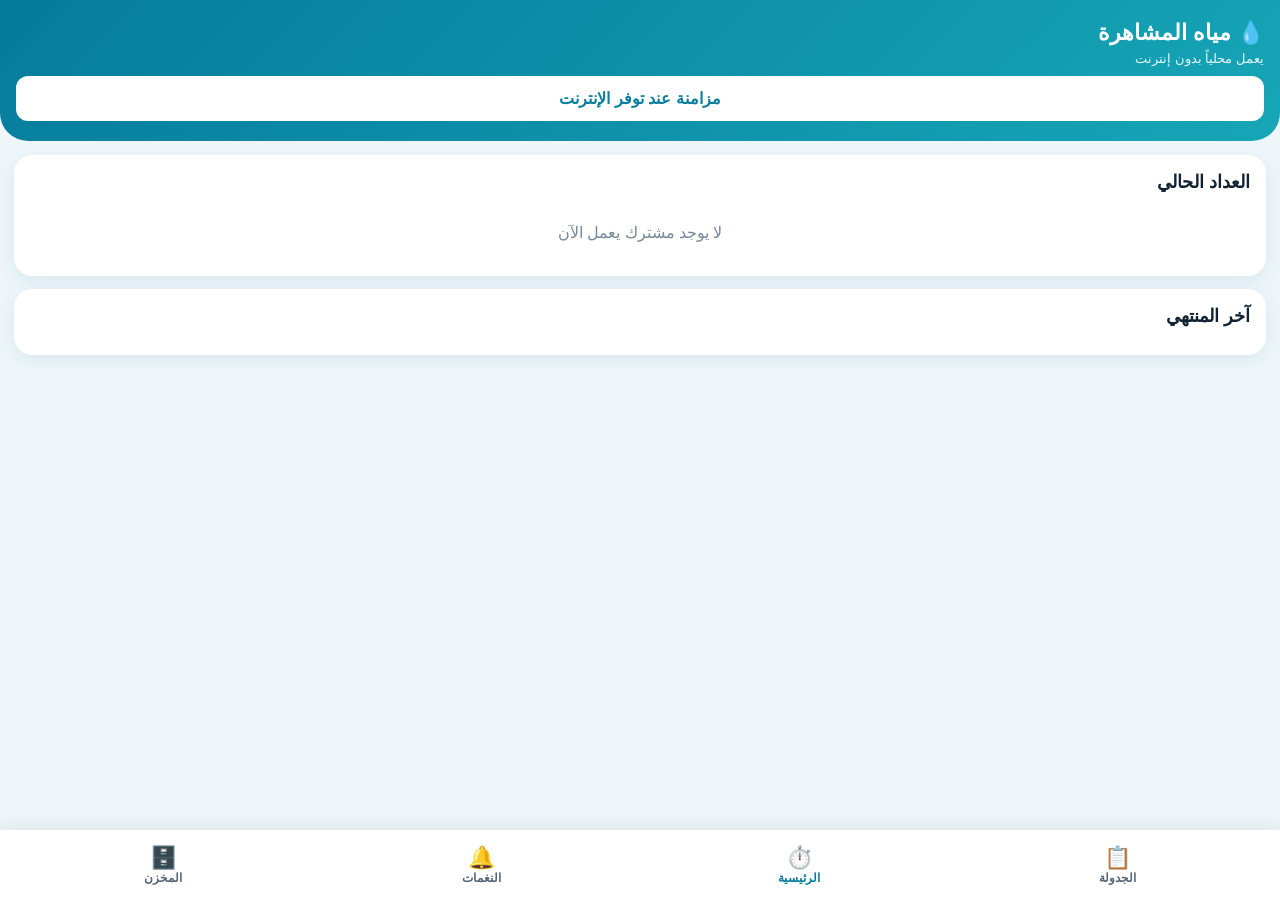
==== man-water-android/v1.4-overrides/app/src/main/assets/offline/index.html @ 1ccfb856 "Add MAN Water v1.4 offline-first app/src/main/assets/offline/index.html" ====
<!doctype html><html lang="ar" dir="rtl"><head><meta charset="utf-8"><meta name="viewport" content="width=device-width,initial-scale=1,viewport-fit=cover"><title>مياه المشاهرة</title><style>
*{box-sizing:border-box}body{margin:0;background:#eef6fa;color:#123;font-family:Tahoma,Arial;padding-bottom:84px}.top{background:linear-gradient(135deg,#067b9c,#16a6b6);color:#fff;padding:20px 16px;border-radius:0 0 28px 28px}.top h1{margin:0 0 5px;font-size:22px}.status{font-size:13px;opacity:.9}.wrap{padding:14px}.card{background:#fff;border-radius:18px;padding:16px;margin-bottom:13px;box-shadow:0 5px 18px #17627b18}h2{margin:0 0 12px;font-size:18px}.timer{text-align:center;font-size:48px;font-weight:bold;direction:ltr;color:#087d9e;margin:12px}.name{text-align:center;font-size:21px;font-weight:bold}.grid{display:grid;grid-template-columns:1fr 1fr;gap:9px}input,button{width:100%;border:1px solid #cde0e7;border-radius:12px;padding:13px;font-size:16px}button{border:0;background:#087d9e;color:#fff;font-weight:bold}.red{background:#c9363e}.orange{background:#e79119}.ghost{background:#e8f3f6;color:#086c87}.row{display:flex;gap:8px;align-items:center;padding:10px 0;border-bottom:1px solid #edf2f4}.row:last-child{border:0}.row .grow{flex:1}.small{font-size:12px;color:#678}.pill{font-size:12px;padding:4px 8px;border-radius:10px;background:#fff2c7;color:#795500}.nav{position:fixed;bottom:0;left:0;right:0;background:#fff;display:grid;grid-template-columns:repeat(4,1fr);box-shadow:0 -4px 18px #0001;padding:8px 4px max(8px,env(safe-area-inset-bottom))}.nav button{background:none;color:#567;padding:7px 2px;font-size:12px}.nav button b{display:block;font-size:22px}.nav button.on{color:#087d9e}.page{display:none}.page.on{display:block}.empty{text-align:center;color:#789;padding:18px}.sync{margin-top:10px;background:#fff;color:#087d9e}.count{background:#087d9e;color:white;border-radius:50%;padding:2px 7px}.note{font-size:12px;color:#567;line-height:1.7}.danger{color:#c9363e}
</style></head><body><header class="top"><h1>💧 مياه المشاهرة</h1><div class="status" id="net">يعمل محلياً بدون إنترنت</div><button class="sync" onclick="syncNow()">مزامنة عند توفر الإنترنت</button></header><main class="wrap">
<section id="home" class="page on"><div class="card"><h2>العداد الحالي</h2><div id="active"><div class="empty">لا يوجد مشترك يعمل الآن</div></div></div><div class="card"><h2>آخر المنتهي</h2><div id="last"></div></div></section>
<section id="schedule" class="page"><div class="card"><h2>إضافة مشترك إلى الجدولة</h2><input id="person" placeholder="اسم المشترك"><div class="grid" style="margin-top:9px"><input id="minutes" type="number" min="1" value="10" placeholder="الوقت بالدقائق"><button onclick="add()">إضافة للدور</button></div><p class="note">يبدأ أول مشترك فوراً. بعد انتهائه ينتقل للمخزن، ثم يبدأ التالي تلقائياً بعد 10 ثوانٍ.</p></div><div class="card"><h2>قائمة الانتظار <span id="qcount" class="count">0</span></h2><div id="queue"></div></div></section>
<section id="alerts" class="page"><div class="card"><h2>النغمة والإشعارات</h2><button onclick="MAN.chooseSound()">اختيار نغمة من الهاتف</button><button class="ghost" style="margin-top:9px" onclick="MAN.testAlert()">تجربة نغمة 5 ثوانٍ</button><p class="note">يصدر جرس بأعلى صوت لمدة 5 ثوانٍ عند: دقيقة ونصف، دقيقة واحدة، ونهاية الوقت. يظهر الإشعار بجانب الساعة ويعمل بالخلفية.</p></div><div class="card"><h2>الاتصال بالحساب</h2><button class="ghost" onclick="MAN.openOnline()">فتح لوحة الموقع وتسجيل الدخول</button><p class="note">سجّل الدخول مرة واحدة عند توفر الإنترنت، ثم ارجع للتطبيق واضغط مزامنة. بعدها تبقى لوحة العامل والعداد تعمل بلا إنترنت.</p></div></section>
<section id="store" class="page"><div class="card"><h2>مخزن العمليات</h2><div id="archive"></div></div></section>
</main><nav class="nav"><button onclick="tab('schedule',this)"><b>📋</b>الجدولة</button><button class="on" onclick="tab('home',this)"><b>⏱️</b>الرئيسية</button><button onclick="tab('alerts',this)"><b>🔔</b>النغمات</button><button onclick="tab('store',this)"><b>🗄️</b>المخزن</button></nav><script>
const j=s=>{try{return JSON.parse(s)}catch(e){return {}}},fmt=s=>`${String(Math.floor(s/3600)).padStart(2,'0')}:${String(Math.floor(s%3600/60)).padStart(2,'0')}:${String(s%60).padStart(2,'0')}`;let st={},q=[],ar=[];
function tab(id,b){document.querySelectorAll('.page').forEach(x=>x.classList.remove('on'));document.querySelectorAll('.nav button').forEach(x=>x.classList.remove('on'));document.getElementById(id).classList.add('on');b.classList.add('on');refreshNative()}
function add(){let n=person.value.trim(),m=+minutes.value;if(!n||m<1)return alert('اكتب اسم المشترك والوقت');MAN.enqueue(n,Math.round(m*60));person.value='';tab('home',document.querySelectorAll('.nav button')[1])}
function refreshNative(){st=j(MAN.state());q=j(MAN.queue());ar=j(MAN.archive());render()}
function render(){let c=st.current||{},left=st.left||0;active.innerHTML=c.subscriber_name?`<div class="name">${esc(c.subscriber_name)}</div><div class="timer">${fmt(left)}</div><div class="grid"><button class="orange" onclick="MAN.${c.paused?'resume':'pause'}()">${c.paused?'متابعة':'إيقاف مؤقت'}</button><button class="red" onclick="MAN.finish()">إنهاء وحفظ</button></div>`:(st.next_at>Date.now()?`<div class="empty">تحويل الشبر للمشترك التالي خلال ${Math.ceil((st.next_at-Date.now())/1000)} ثوانٍ</div>`:'<div class="empty">لا يوجد مشترك يعمل الآن</div>');qcount.textContent=q.length;queue.innerHTML=q.length?q.map((x,i)=>`<div class="row"><div class="grow"><b>${i+1}. ${esc(x.subscriber_name)}</b><div class="small">${Math.round(x.planned_seconds/60)} دقيقة</div></div><button class="red" style="width:auto" onclick="MAN.removeQueued('${x.uuid}')">حذف</button></div>`).join(''):'<div class="empty">قائمة الانتظار فارغة</div>';let rev=[...ar].reverse();archive.innerHTML=rev.length?rev.map(x=>`<div class="row"><div class="grow"><b>${esc(x.subscriber_name)}</b><div class="small">${new Date(x.start_at).toLocaleString('ar')} — ${fmt(x.seconds||0)}</div></div><span class="pill">${x.synced?'تمت المزامنة':'بانتظار المزامنة'}</span></div>`).join(''):'<div class="empty">لا توجد عمليات محفوظة</div>';last.innerHTML=rev[0]?`<div class="row"><div class="grow"><b>${esc(rev[0].subscriber_name)}</b><div class="small">${fmt(rev[0].seconds||0)}</div></div></div>`:'<div class="empty">لا توجد عمليات</div>'}
function esc(s){return String(s).replace(/[&<>"']/g,x=>({'&':'&amp;','<':'&lt;','>':'&gt;','"':'&quot;',"'":'&#39;'}[x]))}function syncNow(){net.textContent='جاري المزامنة...';setTimeout(()=>{let r=j(MAN.sync());net.textContent=r.ok?`تمت مزامنة ${r.count||0} عملية`:`تعذرت المزامنة: ${r.error||'سجّل الدخول أولاً'}`;refreshNative()},50)}window.addEventListener('online',syncNow);setInterval(refreshNative,1000);refreshNative();
</script></body></html>
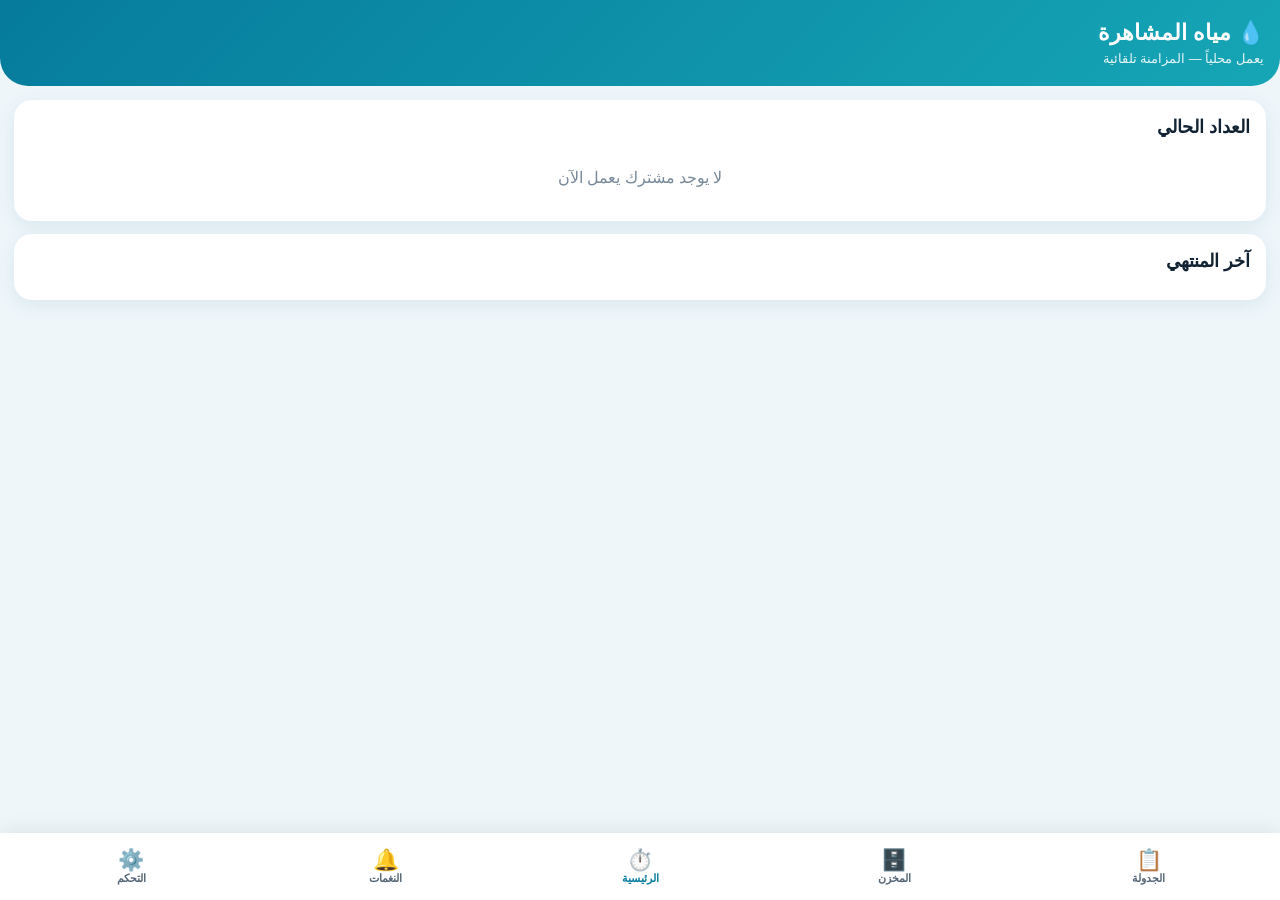
==== commit c685619a: "Update MAN Water v1.4.1 automatic sync and control panel" ====
--- a/man-water-android/v1.4-overrides/app/src/main/assets/offline/index.html
+++ b/man-water-android/v1.4-overrides/app/src/main/assets/offline/index.html
@@ -1,15 +1,16 @@
 <!doctype html><html lang="ar" dir="rtl"><head><meta charset="utf-8"><meta name="viewport" content="width=device-width,initial-scale=1,viewport-fit=cover"><title>مياه المشاهرة</title><style>
-*{box-sizing:border-box}body{margin:0;background:#eef6fa;color:#123;font-family:Tahoma,Arial;padding-bottom:84px}.top{background:linear-gradient(135deg,#067b9c,#16a6b6);color:#fff;padding:20px 16px;border-radius:0 0 28px 28px}.top h1{margin:0 0 5px;font-size:22px}.status{font-size:13px;opacity:.9}.wrap{padding:14px}.card{background:#fff;border-radius:18px;padding:16px;margin-bottom:13px;box-shadow:0 5px 18px #17627b18}h2{margin:0 0 12px;font-size:18px}.timer{text-align:center;font-size:48px;font-weight:bold;direction:ltr;color:#087d9e;margin:12px}.name{text-align:center;font-size:21px;font-weight:bold}.grid{display:grid;grid-template-columns:1fr 1fr;gap:9px}input,button{width:100%;border:1px solid #cde0e7;border-radius:12px;padding:13px;font-size:16px}button{border:0;background:#087d9e;color:#fff;font-weight:bold}.red{background:#c9363e}.orange{background:#e79119}.ghost{background:#e8f3f6;color:#086c87}.row{display:flex;gap:8px;align-items:center;padding:10px 0;border-bottom:1px solid #edf2f4}.row:last-child{border:0}.row .grow{flex:1}.small{font-size:12px;color:#678}.pill{font-size:12px;padding:4px 8px;border-radius:10px;background:#fff2c7;color:#795500}.nav{position:fixed;bottom:0;left:0;right:0;background:#fff;display:grid;grid-template-columns:repeat(4,1fr);box-shadow:0 -4px 18px #0001;padding:8px 4px max(8px,env(safe-area-inset-bottom))}.nav button{background:none;color:#567;padding:7px 2px;font-size:12px}.nav button b{display:block;font-size:22px}.nav button.on{color:#087d9e}.page{display:none}.page.on{display:block}.empty{text-align:center;color:#789;padding:18px}.sync{margin-top:10px;background:#fff;color:#087d9e}.count{background:#087d9e;color:white;border-radius:50%;padding:2px 7px}.note{font-size:12px;color:#567;line-height:1.7}.danger{color:#c9363e}
-</style></head><body><header class="top"><h1>💧 مياه المشاهرة</h1><div class="status" id="net">يعمل محلياً بدون إنترنت</div><button class="sync" onclick="syncNow()">مزامنة عند توفر الإنترنت</button></header><main class="wrap">
+*{box-sizing:border-box}body{margin:0;background:#eef6fa;color:#123;font-family:Tahoma,Arial;padding-bottom:84px}.top{background:linear-gradient(135deg,#067b9c,#16a6b6);color:#fff;padding:20px 16px;border-radius:0 0 28px 28px}.top h1{margin:0 0 5px;font-size:22px}.status{font-size:13px;opacity:.9}.wrap{padding:14px}.card{background:#fff;border-radius:18px;padding:16px;margin-bottom:13px;box-shadow:0 5px 18px #17627b18}h2{margin:0 0 12px;font-size:18px}.timer{text-align:center;font-size:48px;font-weight:bold;direction:ltr;color:#087d9e;margin:12px}.name{text-align:center;font-size:21px;font-weight:bold}.grid{display:grid;grid-template-columns:1fr 1fr;gap:9px}input,button{width:100%;border:1px solid #cde0e7;border-radius:12px;padding:13px;font-size:16px}button{border:0;background:#087d9e;color:#fff;font-weight:bold}.red{background:#c9363e}.orange{background:#e79119}.ghost{background:#e8f3f6;color:#086c87}.row{display:flex;gap:8px;align-items:center;padding:10px 0;border-bottom:1px solid #edf2f4}.row:last-child{border:0}.row .grow{flex:1}.small{font-size:12px;color:#678}.pill{font-size:12px;padding:4px 8px;border-radius:10px;background:#fff2c7;color:#795500}.nav{position:fixed;bottom:0;left:0;right:0;background:#fff;display:grid;grid-template-columns:repeat(5,1fr);box-shadow:0 -4px 18px #0001;padding:8px 4px max(8px,env(safe-area-inset-bottom))}.nav button{background:none;color:#567;padding:7px 2px;font-size:11px}.nav button b{display:block;font-size:21px}.nav button.on{color:#087d9e}.page{display:none}.page.on{display:block}.empty{text-align:center;color:#789;padding:18px}.sync{margin-top:10px;background:#fff;color:#087d9e}.count{background:#087d9e;color:white;border-radius:50%;padding:2px 7px}.note{font-size:12px;color:#567;line-height:1.7}.danger{color:#c9363e}.ok{color:#087d65;font-weight:bold}
+</style></head><body><header class="top"><h1>💧 مياه المشاهرة</h1><div class="status" id="net">يعمل محلياً — المزامنة تلقائية</div></header><main class="wrap">
 <section id="home" class="page on"><div class="card"><h2>العداد الحالي</h2><div id="active"><div class="empty">لا يوجد مشترك يعمل الآن</div></div></div><div class="card"><h2>آخر المنتهي</h2><div id="last"></div></div></section>
 <section id="schedule" class="page"><div class="card"><h2>إضافة مشترك إلى الجدولة</h2><input id="person" placeholder="اسم المشترك"><div class="grid" style="margin-top:9px"><input id="minutes" type="number" min="1" value="10" placeholder="الوقت بالدقائق"><button onclick="add()">إضافة للدور</button></div><p class="note">يبدأ أول مشترك فوراً. بعد انتهائه ينتقل للمخزن، ثم يبدأ التالي تلقائياً بعد 10 ثوانٍ.</p></div><div class="card"><h2>قائمة الانتظار <span id="qcount" class="count">0</span></h2><div id="queue"></div></div></section>
-<section id="alerts" class="page"><div class="card"><h2>النغمة والإشعارات</h2><button onclick="MAN.chooseSound()">اختيار نغمة من الهاتف</button><button class="ghost" style="margin-top:9px" onclick="MAN.testAlert()">تجربة نغمة 5 ثوانٍ</button><p class="note">يصدر جرس بأعلى صوت لمدة 5 ثوانٍ عند: دقيقة ونصف، دقيقة واحدة، ونهاية الوقت. يظهر الإشعار بجانب الساعة ويعمل بالخلفية.</p></div><div class="card"><h2>الاتصال بالحساب</h2><button class="ghost" onclick="MAN.openOnline()">فتح لوحة الموقع وتسجيل الدخول</button><p class="note">سجّل الدخول مرة واحدة عند توفر الإنترنت، ثم ارجع للتطبيق واضغط مزامنة. بعدها تبقى لوحة العامل والعداد تعمل بلا إنترنت.</p></div></section>
+<section id="alerts" class="page"><div class="card"><h2>النغمة والإشعارات</h2><button onclick="MAN.chooseSound()">اختيار نغمة من الهاتف</button><button class="ghost" style="margin-top:9px" onclick="MAN.testAlert()">تجربة نغمة 5 ثوانٍ</button><p class="note">يصدر جرس بأعلى صوت لمدة 5 ثوانٍ عند: دقيقة ونصف، دقيقة واحدة، ونهاية الوقت. يظهر الإشعار بجانب الساعة ويعمل بالخلفية.</p></div></section>
 <section id="store" class="page"><div class="card"><h2>مخزن العمليات</h2><div id="archive"></div></div></section>
-</main><nav class="nav"><button onclick="tab('schedule',this)"><b>📋</b>الجدولة</button><button class="on" onclick="tab('home',this)"><b>⏱️</b>الرئيسية</button><button onclick="tab('alerts',this)"><b>🔔</b>النغمات</button><button onclick="tab('store',this)"><b>🗄️</b>المخزن</button></nav><script>
+<section id="control" class="page"><div class="card"><h2>لوحة التحكم</h2><div id="accountState" class="note">فحص اتصال الحساب...</div><button class="ghost" style="margin-top:10px" onclick="MAN.openOnline()">اتصال الحساب وتسجيل الدخول</button><p class="note">يتم تسجيل الدخول مرة واحدة فقط. بعد ذلك يحفظ التطبيق الاتصال ويزامن المخزن تلقائياً بعد ثبات الإنترنت لعدة ثوانٍ.</p></div></section>
+</main><nav class="nav"><button onclick="tab('schedule',this)"><b>📋</b>الجدولة</button><button onclick="tab('store',this)"><b>🗄️</b>المخزن</button><button class="on" onclick="tab('home',this)"><b>⏱️</b>الرئيسية</button><button onclick="tab('alerts',this)"><b>🔔</b>النغمات</button><button onclick="tab('control',this)"><b>⚙️</b>التحكم</button></nav><script>
 const j=s=>{try{return JSON.parse(s)}catch(e){return {}}},fmt=s=>`${String(Math.floor(s/3600)).padStart(2,'0')}:${String(Math.floor(s%3600/60)).padStart(2,'0')}:${String(s%60).padStart(2,'0')}`;let st={},q=[],ar=[];
 function tab(id,b){document.querySelectorAll('.page').forEach(x=>x.classList.remove('on'));document.querySelectorAll('.nav button').forEach(x=>x.classList.remove('on'));document.getElementById(id).classList.add('on');b.classList.add('on');refreshNative()}
-function add(){let n=person.value.trim(),m=+minutes.value;if(!n||m<1)return alert('اكتب اسم المشترك والوقت');MAN.enqueue(n,Math.round(m*60));person.value='';tab('home',document.querySelectorAll('.nav button')[1])}
+function add(){let n=person.value.trim(),m=+minutes.value;if(!n||m<1)return alert('اكتب اسم المشترك والوقت');MAN.enqueue(n,Math.round(m*60));person.value='';tab('home',document.querySelectorAll('.nav button')[2])}
 function refreshNative(){st=j(MAN.state());q=j(MAN.queue());ar=j(MAN.archive());render()}
-function render(){let c=st.current||{},left=st.left||0;active.innerHTML=c.subscriber_name?`<div class="name">${esc(c.subscriber_name)}</div><div class="timer">${fmt(left)}</div><div class="grid"><button class="orange" onclick="MAN.${c.paused?'resume':'pause'}()">${c.paused?'متابعة':'إيقاف مؤقت'}</button><button class="red" onclick="MAN.finish()">إنهاء وحفظ</button></div>`:(st.next_at>Date.now()?`<div class="empty">تحويل الشبر للمشترك التالي خلال ${Math.ceil((st.next_at-Date.now())/1000)} ثوانٍ</div>`:'<div class="empty">لا يوجد مشترك يعمل الآن</div>');qcount.textContent=q.length;queue.innerHTML=q.length?q.map((x,i)=>`<div class="row"><div class="grow"><b>${i+1}. ${esc(x.subscriber_name)}</b><div class="small">${Math.round(x.planned_seconds/60)} دقيقة</div></div><button class="red" style="width:auto" onclick="MAN.removeQueued('${x.uuid}')">حذف</button></div>`).join(''):'<div class="empty">قائمة الانتظار فارغة</div>';let rev=[...ar].reverse();archive.innerHTML=rev.length?rev.map(x=>`<div class="row"><div class="grow"><b>${esc(x.subscriber_name)}</b><div class="small">${new Date(x.start_at).toLocaleString('ar')} — ${fmt(x.seconds||0)}</div></div><span class="pill">${x.synced?'تمت المزامنة':'بانتظار المزامنة'}</span></div>`).join(''):'<div class="empty">لا توجد عمليات محفوظة</div>';last.innerHTML=rev[0]?`<div class="row"><div class="grow"><b>${esc(rev[0].subscriber_name)}</b><div class="small">${fmt(rev[0].seconds||0)}</div></div></div>`:'<div class="empty">لا توجد عمليات</div>'}
-function esc(s){return String(s).replace(/[&<>"']/g,x=>({'&':'&amp;','<':'&lt;','>':'&gt;','"':'&quot;',"'":'&#39;'}[x]))}function syncNow(){net.textContent='جاري المزامنة...';setTimeout(()=>{let r=j(MAN.sync());net.textContent=r.ok?`تمت مزامنة ${r.count||0} عملية`:`تعذرت المزامنة: ${r.error||'سجّل الدخول أولاً'}`;refreshNative()},50)}window.addEventListener('online',syncNow);setInterval(refreshNative,1000);refreshNative();
+function render(){let c=st.current||{},left=st.left||0;active.innerHTML=c.subscriber_name?`<div class="name">${esc(c.subscriber_name)}</div><div class="timer">${fmt(left)}</div><div class="grid"><button class="orange" onclick="MAN.${c.paused?'resume':'pause'}()">${c.paused?'متابعة':'إيقاف مؤقت'}</button><button class="red" onclick="MAN.finish()">إنهاء وحفظ</button></div>`:(st.next_at>Date.now()?`<div class="empty">تحويل الشبر للمشترك التالي خلال ${Math.ceil((st.next_at-Date.now())/1000)} ثوانٍ</div>`:'<div class="empty">لا يوجد مشترك يعمل الآن</div>');let ac=j(MAN.accountStatus());accountState.innerHTML=ac.connected?`<span class="ok">● الحساب متصل</span>${ac.last_sync?`<div class="small">آخر مزامنة: ${new Date(ac.last_sync).toLocaleString('ar')}</div>`:''}`:'<span class="danger">● الحساب غير متصل — سجّل الدخول مرة واحدة</span>';net.textContent=navigator.onLine?'الإنترنت متاح — المزامنة تلقائية':'يعمل محلياً بدون إنترنت';qcount.textContent=q.length;queue.innerHTML=q.length?q.map((x,i)=>`<div class="row"><div class="grow"><b>${i+1}. ${esc(x.subscriber_name)}</b><div class="small">${Math.round(x.planned_seconds/60)} دقيقة</div></div><button class="red" style="width:auto" onclick="MAN.removeQueued('${x.uuid}')">حذف</button></div>`).join(''):'<div class="empty">قائمة الانتظار فارغة</div>';let rev=[...ar].reverse();archive.innerHTML=rev.length?rev.map(x=>`<div class="row"><div class="grow"><b>${esc(x.subscriber_name)}</b><div class="small">${new Date(x.start_at).toLocaleString('ar')} — ${fmt(x.seconds||0)}</div></div><span class="pill">${x.synced?'تمت المزامنة':'بانتظار المزامنة'}</span></div>`).join(''):'<div class="empty">لا توجد عمليات محفوظة</div>';last.innerHTML=rev[0]?`<div class="row"><div class="grow"><b>${esc(rev[0].subscriber_name)}</b><div class="small">${fmt(rev[0].seconds||0)}</div></div></div>`:'<div class="empty">لا توجد عمليات</div>'}
+function esc(s){return String(s).replace(/[&<>"']/g,x=>({'&':'&amp;','<':'&lt;','>':'&gt;','"':'&quot;',"'":'&#39;'}[x]))}function syncNow(){net.textContent='جاري المزامنة...';setTimeout(()=>{let r=j(MAN.sync());net.textContent=r.ok?`تمت مزامنة ${r.count||0} عملية`:`تعذرت المزامنة: ${r.error||'سجّل الدخول أولاً'}`;refreshNative()},50)}setInterval(refreshNative,1000);refreshNative();
 </script></body></html>
